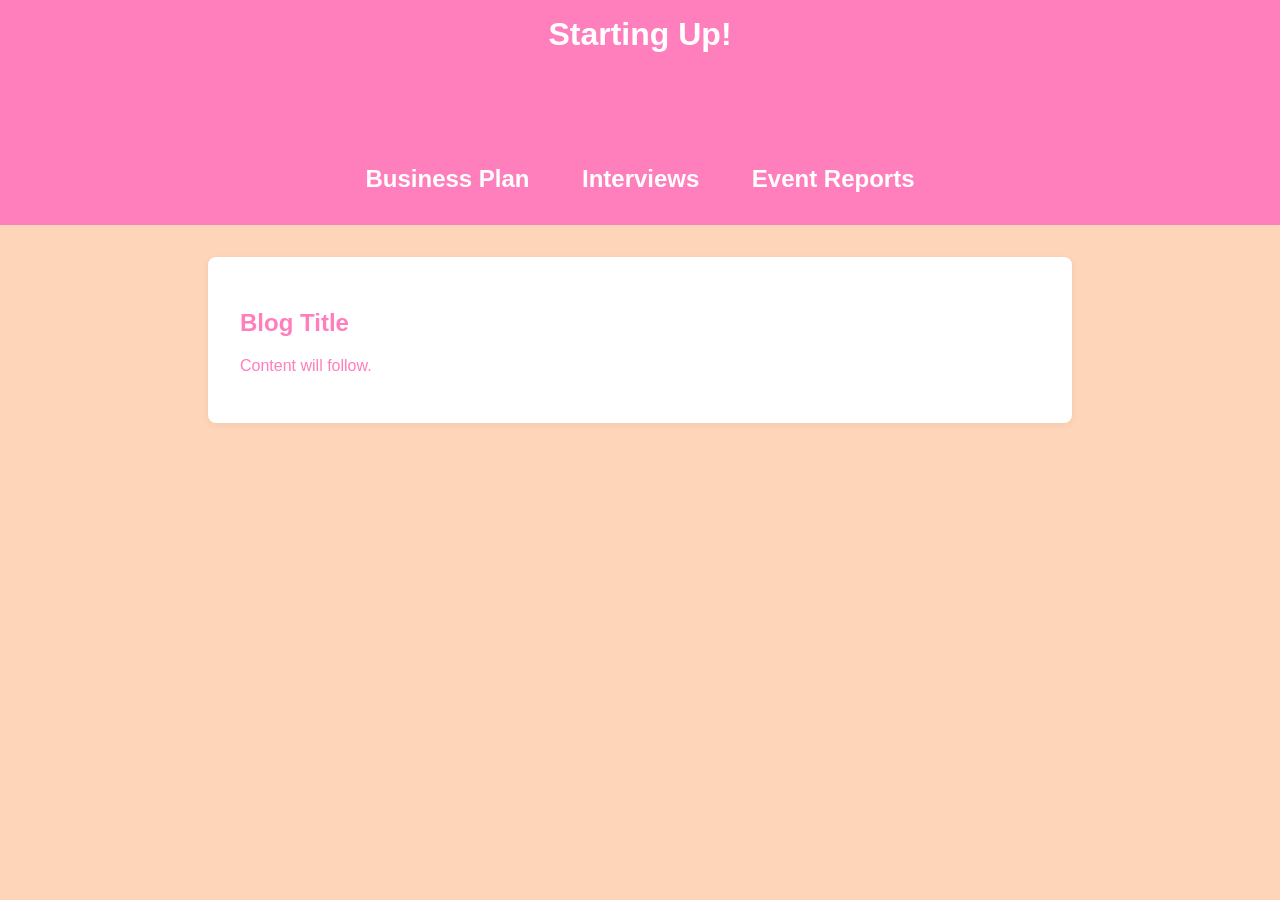
==== index.html @ 111f760e "Add files via upload" ====
<!DOCTYPE html>
<html lang="en">
<!DOCTYPE html>
<html lang="en">
<head>
  <meta charset="UTF-8">
  <title>Knowledge Blog</title>
  <link rel="stylesheet" href="style.css">
</head>
<body>
  <div style="background:#ff7ebc;color:#fff;text-align:center;padding:0.5em 0;font-size:2em;font-weight:bold;">Starting Up!</div>
  <header>
    <h1>Welcome to the Knowledge Blog</h1>
    <nav>
      <a href="business-plan.html">Business Plan</a>
      <a href="interviews.html">Interviews</a>
      <a href="event-reports.html">Event Reports</a>
    </nav>
  </header>
  <main>
    <section>
      <h2>Blog Title</h2>
      <p>Content will follow.</p>
    </section>
  </main>
</body>
</html>
---- style.css ----
/* ====== Base styles ====== */

body {
  margin: 0;
  padding: 0;
  background: #ffd5b9;
  font-family: Arial, sans-serif;
  color: #222;
}

header {
  background: #ff7ebc;
  color: #fff;
  padding: 1em 0;
  text-align: center;
}

nav {
  margin: 1em 0;
}

nav a {
  color: #fff;
  text-decoration: none;
  margin: 0 1em;
  font-weight: bold;
  transition: color 0.2s;
  font-size: 1.5em;
}

nav a:hover {
  color: #ffd700;
}

main {
  max-width: 800px;
  margin: 2em auto;
  background: #fff;
  padding: 2em;
  border-radius: 8px;
  box-shadow: 0 2px 8px rgba(0,0,0,0.05);
}

h1, h2 {
  color: #ff7ebc;
}

.page-content {
  padding: 1.5rem;
}

h1 {
  color: #ff7ebc;
}

p {
  color: #ff7ebc;
}

.color-button {
  background-color: #ff7ebc;
  color: #fff;
  border: none;
  padding: 10px 20px;
  border-radius: 5px;
  cursor: pointer;
  position: fixed;   /* We control its exact position with top/left in JS */
}

/* ====== Navigation bar ====== */

/* Wrapper so we can give the header a background and shadow */
.site-header {
  background-color: #ffffff;
  box-shadow: 0 2px 4px rgba(0, 0, 0, 0.1);
}

/* Flex container: brand on the left, links on the right (on wide screens) */
.navbar {
  max-width: 960px;       /* Limit width on very large screens */
  margin: 0 auto;         /* Center horizontally */
  padding: 0.75rem 1rem;  /* Space inside the bar */

  display: flex;
  align-items: center;
  justify-content: space-between;
  gap: 1rem;
}

/* Brand / logo link */
.navbar__brand {
  font-weight: bold;
  font-size: 1.2rem;
  text-decoration: none;
  color: #ff7ebc;
}

/* The list that holds the navigation links */
.navbar__links {
  list-style: none;  /* Remove default bullets */
  display: flex;
  gap: 1.5rem;       /* Space between each link */
  margin: 0;
  padding: 0;
}

.navbar__links a {
  text-decoration: none;
  color: #333;
  font-weight: 500;
}

.navbar__links a:hover {
  color: #ff7ebc;
}

/* ====== Hamburger button (mobile) ====== */

/* Basic button reset + layout */
.navbar__toggle {
  display: none;           /* Hidden on wide screens, shown via media query */
  background: none;
  border: none;
  padding: 0.25rem;
  cursor: pointer;

  /* Flex properties will only be active when display is changed to flex in the media query */
  flex-direction: column;
  justify-content: center;
  gap: 4px;                /* Space between the lines */
}

/* Three lines of the hamburger icon */
.navbar__toggle span {
  width: 22px;
  height: 2px;
  background-color: #333;
  border-radius: 999px;    /* Make the edges round */
}

/* ====== Responsive behavior ====== */

/* On small screens, we:
   - turn the navbar into a column
   - hide the links by default
   - show the hamburger button
*/
@media (max-width: 600px) {
  .navbar {
    align-items: center;
  }

  /* Show the hamburger icon on small screens */
  .navbar__toggle {
    display: flex;
  }

  /* Stack brand + toggle + menu vertically */
  .navbar {
    flex-wrap: wrap;
  }

  /* Hide the menu by default on small screens */
  .navbar__links {
    width: 100%;
    flex-direction: column;    /* Stack links vertically */
    gap: 0;                    /* Reset gap; we’ll use padding instead */
    display: none;             /* Hidden until user taps hamburger */
    margin-top: 0.5rem;
  }

  .navbar__links li {
    border-top: 1px solid #eee;
  }

  .navbar__links a {
    display: block;
    padding: 0.75rem 0;
  }

  /* When we add the "navbar__links--open" class via JavaScript,
     the menu becomes visible. */
  .navbar__links.navbar__links--open {
    display: flex;
  }
}
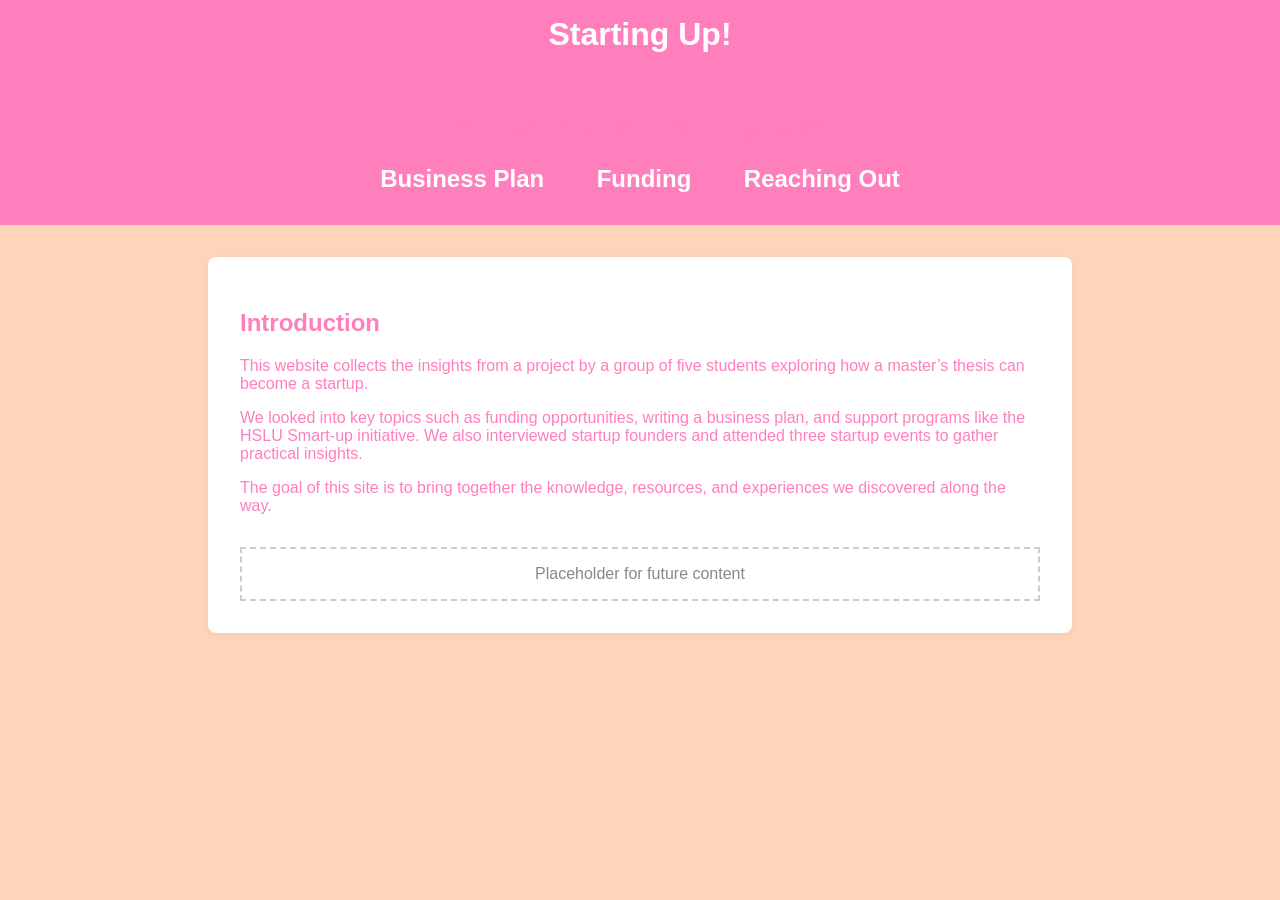
==== commit a1e6faf4: "Add files via upload" ====
--- a/index.html
+++ b/index.html
@@ -4,23 +4,26 @@
 <html lang="en">
 <head>
   <meta charset="UTF-8">
-  <title>Knowledge Blog</title>
+  <title>Starting Up!</title>
   <link rel="stylesheet" href="style.css">
 </head>
 <body>
   <div style="background:#ff7ebc;color:#fff;text-align:center;padding:0.5em 0;font-size:2em;font-weight:bold;">Starting Up!</div>
   <header>
-    <h1>Welcome to the Knowledge Blog</h1>
+    <h1>Welcome to Starting Up!</h1>
     <nav>
-      <a href="business-plan.html">Business Plan</a>
-      <a href="interviews.html">Interviews</a>
-      <a href="event-reports.html">Event Reports</a>
+        <a href="business-plan.html">Business Plan</a>
+        <a href="funding.html">Funding</a>
+        <a href="reaching-out.html">Reaching Out</a>
     </nav>
   </header>
   <main>
     <section>
-      <h2>Blog Title</h2>
-      <p>Content will follow.</p>
+      <h2>Introduction</h2>
+      <p>This website collects the insights from a project by a group of five students exploring how a master’s thesis can become a startup.</p>
+      <p>We looked into key topics such as funding opportunities, writing a business plan, and support programs like the HSLU Smart-up initiative. We also interviewed startup founders and attended three startup events to gather practical insights.</p>
+      <p>The goal of this site is to bring together the knowledge, resources, and experiences we discovered along the way.</p>
+        <div style="margin-top:2em;padding:1em;border:2px dashed #ccc;text-align:center;color:#888;">Placeholder for future content</div>
     </section>
   </main>
 </body>
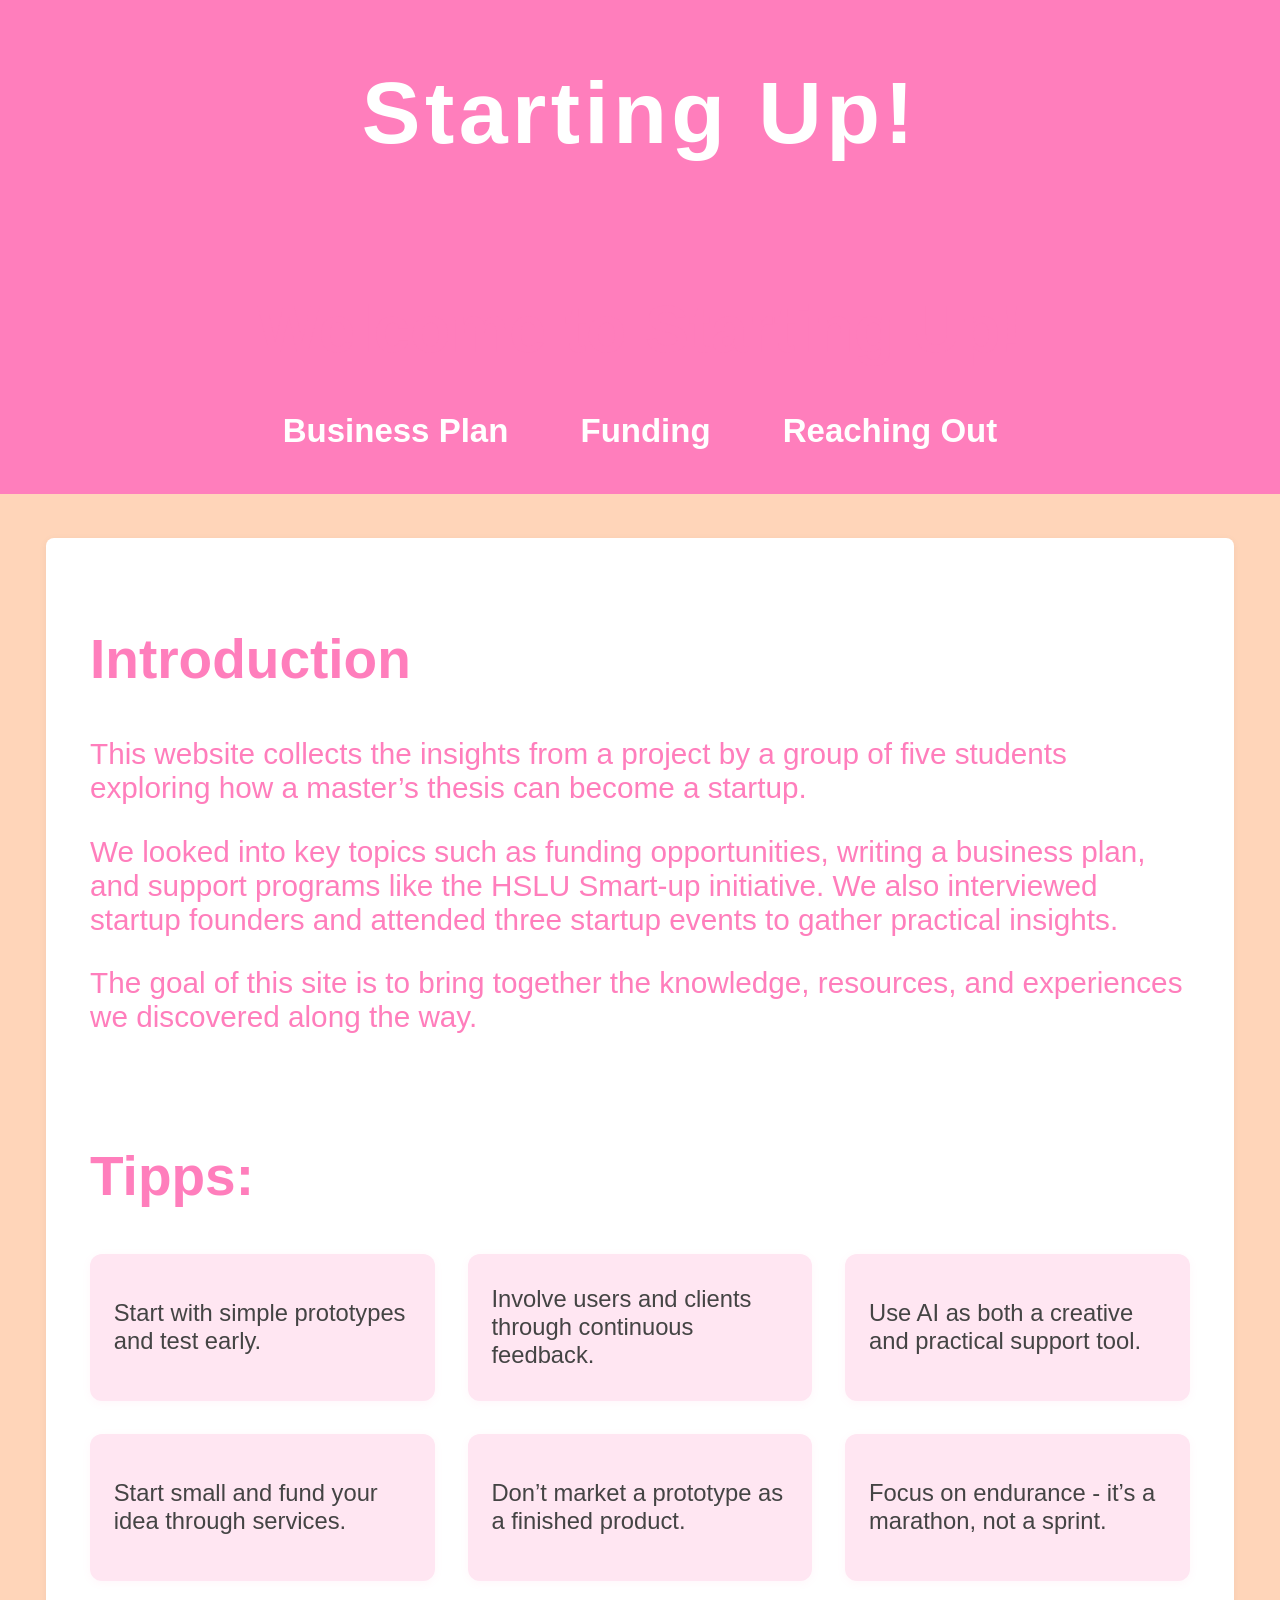
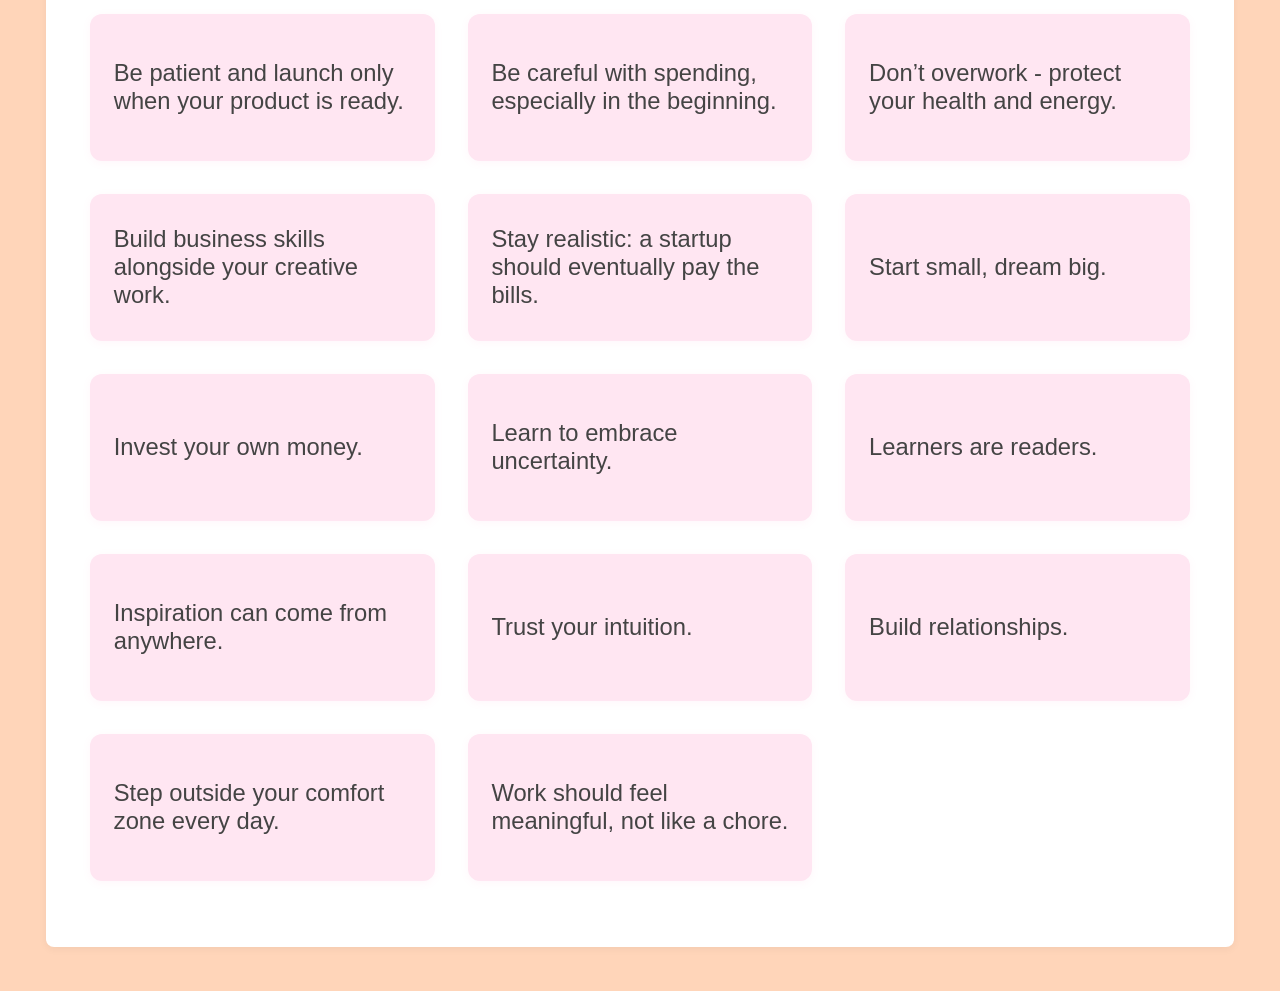
==== commit bf0b4cea: "Add files via upload" ====
--- a/index.html
+++ b/index.html
@@ -8,7 +8,7 @@
   <link rel="stylesheet" href="style.css">
 </head>
 <body>
-  <div style="background:#ff7ebc;color:#fff;text-align:center;padding:0.5em 0;font-size:2em;font-weight:bold;">Starting Up!</div>
+  <div class="startup-banner">Starting Up!</div>
   <header>
     <h1>Welcome to Starting Up!</h1>
     <nav>
@@ -23,7 +23,29 @@
       <p>This website collects the insights from a project by a group of five students exploring how a master’s thesis can become a startup.</p>
       <p>We looked into key topics such as funding opportunities, writing a business plan, and support programs like the HSLU Smart-up initiative. We also interviewed startup founders and attended three startup events to gather practical insights.</p>
       <p>The goal of this site is to bring together the knowledge, resources, and experiences we discovered along the way.</p>
-        <div style="margin-top:2em;padding:1em;border:2px dashed #ccc;text-align:center;color:#888;">Placeholder for future content</div>
+      <h2 style="margin-top:2em; color:#ff7ebc;">Tipps:</h2>
+        <ul class="tipps-grid">
+          <li>Start with simple prototypes and test early.</li>
+          <li>Involve users and clients through continuous feedback.</li>
+          <li>Use AI as both a creative and practical support tool.</li>
+          <li>Start small and fund your idea through services.</li>
+          <li>Don’t market a prototype as a finished product.</li>
+          <li>Focus on endurance - it’s a marathon, not a sprint.</li>
+          <li>Be patient and launch only when your product is ready.</li>
+          <li>Be careful with spending, especially in the beginning.</li>
+          <li>Don’t overwork - protect your health and energy.</li>
+          <li>Build business skills alongside your creative work.</li>
+          <li>Stay realistic: a startup should eventually pay the bills.</li>
+          <li>Start small, dream big.</li>
+          <li>Invest your own money.</li>
+          <li>Learn to embrace uncertainty.</li>
+          <li>Learners are readers.</li>
+          <li>Inspiration can come from anywhere.</li>
+          <li>Trust your intuition.</li>
+          <li>Build relationships.</li>
+          <li>Step outside your comfort zone every day.</li>
+          <li>Work should feel meaningful, not like a chore.</li>
+        </ul>
     </section>
   </main>
 </body>
--- a/style.css
+++ b/style.css
@@ -1,3 +1,76 @@
+/* ====== Accordion Styles ====== */
+.accordion {
+  background-color: #ff7ebc;
+  color: #fff;
+  cursor: pointer;
+  padding: 1em 1.5em;
+  width: 100%;
+  border: none;
+  text-align: left;
+  outline: none;
+  font-size: 1.2em;
+  font-weight: bold;
+  margin-top: 1.5em;
+  border-radius: 8px 8px 0 0;
+  transition: background 0.2s;
+}
+
+.accordion:hover, .accordion.active {
+  background-color: #ffd700;
+  color: #ff7ebc;
+}
+
+.accordion-panel {
+  padding: 0 1.5em 1.5em 1.5em;
+  background: #ffe6f2;
+  display: none;
+  border-radius: 0 0 8px 8px;
+  margin-bottom: 1em;
+}
+
+.accordion-panel.show {
+  display: block;
+}
+/* ====== Tipps Grid Styling ====== */
+.tipps-grid {
+  display: grid;
+  grid-template-columns: repeat(3, 1fr);
+  gap: 1.5em;
+  list-style: none;
+  padding: 0;
+  margin-top: 1em;
+}
+
+.tipps-grid li {
+  background: #ffe6f2;
+  border-radius: 12px;
+  padding: 1.2em 1em;
+  color: #444;
+  font-size: 1.08em;
+  box-shadow: 0 2px 8px rgba(255,126,188,0.07);
+  display: flex;
+  align-items: center;
+  min-height: 90px;
+  transition: box-shadow 0.2s;
+}
+
+.tipps-grid li:hover {
+  box-shadow: 0 4px 16px rgba(255,126,188,0.15);
+}
+/* ====== Starting Up! Banner ====== */
+.startup-banner {
+  background: #ff7ebc;
+  color: #fff;
+  text-align: center;
+  padding: 0.7em 0;
+  font-size: 4em;
+  font-weight: bold;
+  letter-spacing: 0.05em;
+  width: 100vw;
+  margin-left: calc(-50vw + 50%);
+  position: relative;
+  z-index: 10;
+}
 /* ====== Base styles ====== */
 
 body {
@@ -6,6 +79,7 @@
   background: #ffd5b9;
   font-family: Arial, sans-serif;
   color: #222;
+  font-size: 22px; /* Increased base font size */
 }
 
 header {
@@ -33,7 +107,7 @@
 }
 
 main {
-  max-width: 800px;
+  max-width: 1100px;
   margin: 2em auto;
   background: #fff;
   padding: 2em;
@@ -43,6 +117,7 @@
 
 h1, h2 {
   color: #ff7ebc;
+  font-size: 2.5em; /* Larger headings */
 }
 
 .page-content {
@@ -51,10 +126,12 @@
 
 h1 {
   color: #ff7ebc;
+  font-size: 3em; /* Even larger for main heading */
 }
 
 p {
   color: #ff7ebc;
+  font-size: 1.35em; /* Larger paragraph text */
 }
 
 .color-button {
